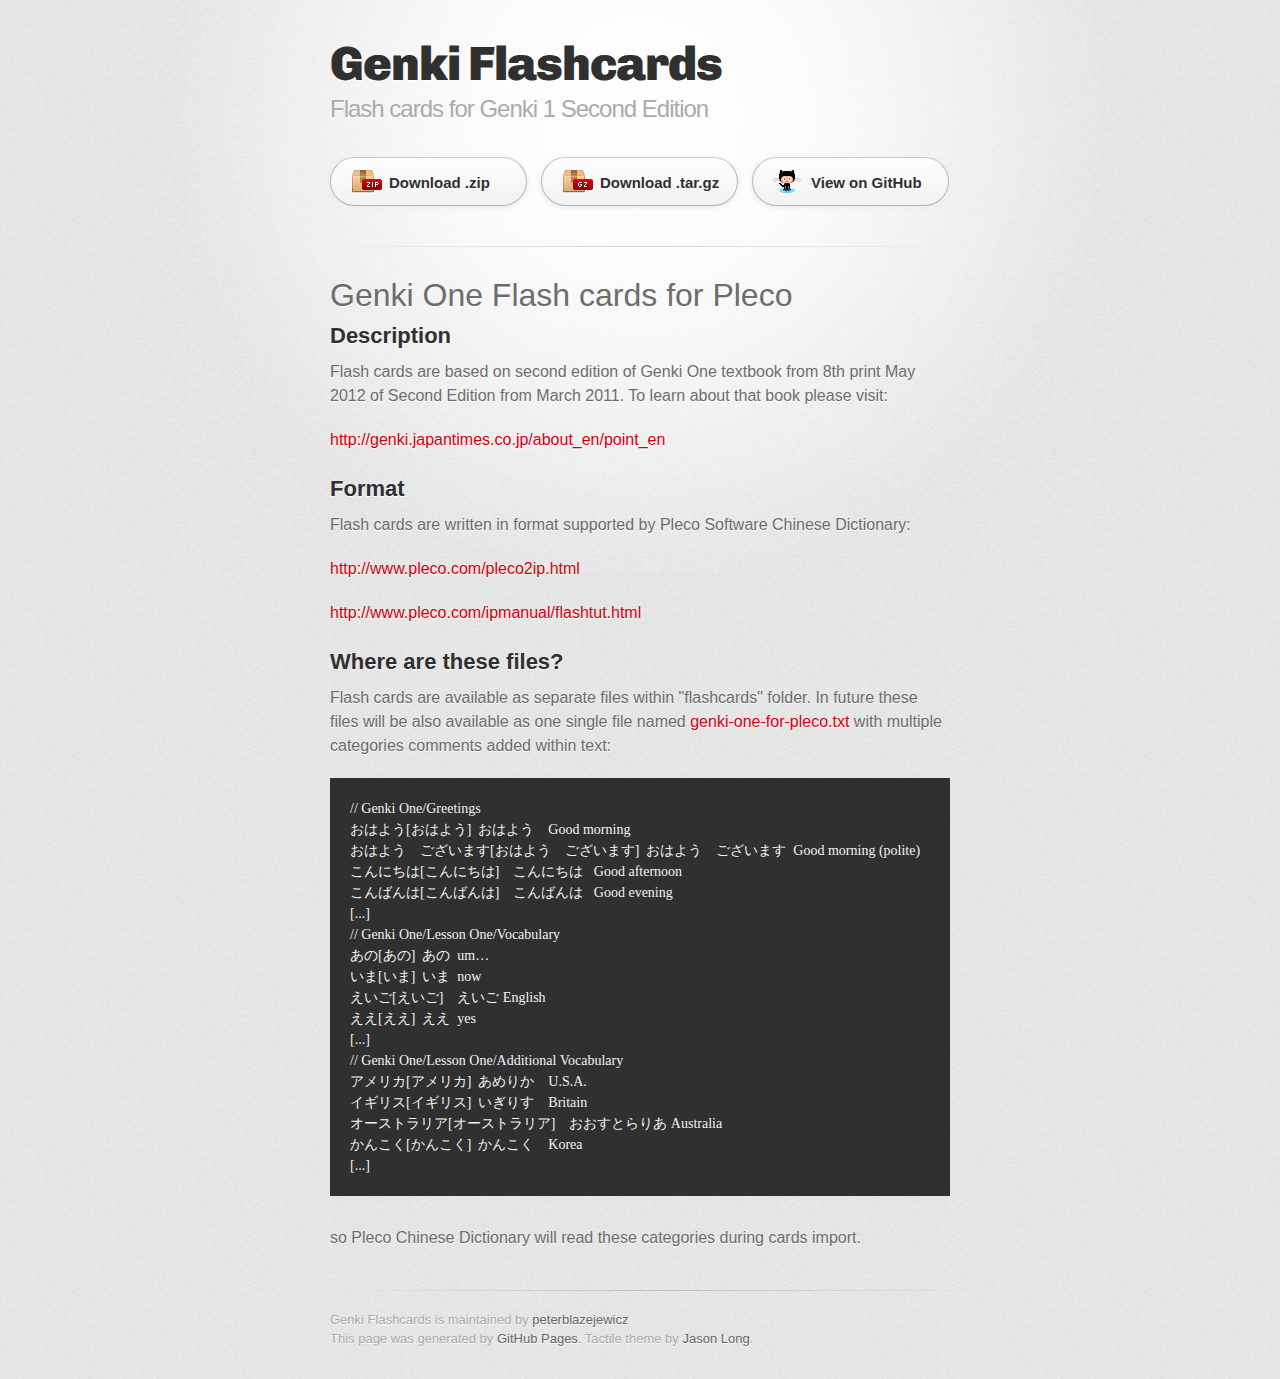
==== index.html @ 40bc804a "Create gh-pages branch via GitHub" ====
<!DOCTYPE html>
<html>
  <head>
    <meta charset='utf-8'>
    <meta http-equiv="X-UA-Compatible" content="chrome=1">
    <link href='https://fonts.googleapis.com/css?family=Chivo:900' rel='stylesheet' type='text/css'>
    <link rel="stylesheet" type="text/css" href="stylesheets/stylesheet.css" media="screen" />
    <link rel="stylesheet" type="text/css" href="stylesheets/pygment_trac.css" media="screen" />
    <link rel="stylesheet" type="text/css" href="stylesheets/print.css" media="print" />
    <!--[if lt IE 9]>
    <script src="//html5shiv.googlecode.com/svn/trunk/html5.js"></script>
    <![endif]-->
    <title>Genki Flashcards by peterblazejewicz</title>
  </head>

  <body>
    <div id="container">
      <div class="inner">

        <header>
          <h1>Genki Flashcards</h1>
          <h2>Flash cards for Genki 1 Second Edition</h2>
        </header>

        <section id="downloads" class="clearfix">
          <a href="https://github.com/peterblazejewicz/genki-flashcards/zipball/master" id="download-zip" class="button"><span>Download .zip</span></a>
          <a href="https://github.com/peterblazejewicz/genki-flashcards/tarball/master" id="download-tar-gz" class="button"><span>Download .tar.gz</span></a>
          <a href="https://github.com/peterblazejewicz/genki-flashcards" id="view-on-github" class="button"><span>View on GitHub</span></a>
        </section>

        <hr>

        <section id="main_content">
          <h1>Genki One Flash cards for Pleco </h1>

<h2>Description</h2>

<p>Flash cards are based on second edition of Genki One textbook from 8th print May 2012 of Second Edition from March 2011. To learn about that book please visit:</p>

<p><a href="http://genki.japantimes.co.jp/about_en/point_en">http://genki.japantimes.co.jp/about_en/point_en</a></p>

<h2>Format</h2>

<p>Flash cards are written in format supported by Pleco Software Chinese Dictionary:</p>

<p><a href="http://www.pleco.com/pleco2ip.html" title="Pleco for iPhone/iPad">http://www.pleco.com/pleco2ip.html</a></p>

<p><a href="http://www.pleco.com/ipmanual/flashtut.html" title="Pleco Flash Card Tutorial">http://www.pleco.com/ipmanual/flashtut.html</a></p>

<h2>Where are these files?</h2>

<p>Flash cards are available as separate files within "flashcards" folder. In future these files will be also available as one single file named <a href="https://raw.github.com/peterblazejewicz/genki-flashcards/master/flashcards/genki-one-for-pleco.txt" title="genki-one-for-pleco.txt">genki-one-for-pleco.txt</a> with multiple categories comments added within text:</p>

<pre><code>// Genki One/Greetings
おはよう[おはよう]  おはよう    Good morning
おはよう　ございます[おはよう　ございます]  おはよう　ございます  Good morning (polite)
こんにちは[こんにちは]    こんにちは   Good afternoon
こんばんは[こんばんは]    こんばんは   Good evening
[...]
// Genki One/Lesson One/Vocabulary
あの[あの]  あの  um…
いま[いま]  いま  now
えいご[えいご]    えいご English
ええ[ええ]  ええ  yes
[...]
// Genki One/Lesson One/Additional Vocabulary
アメリカ[アメリカ]  あめりか    U.S.A.
イギリス[イギリス]  いぎりす    Britain
オーストラリア[オーストラリア]    おおすとらりあ Australia
かんこく[かんこく]  かんこく    Korea
[...]
</code></pre>

<p>so Pleco Chinese Dictionary will read these categories during cards import.</p>
        </section>

        <footer>
          Genki Flashcards is maintained by <a href="https://github.com/peterblazejewicz">peterblazejewicz</a><br>
          This page was generated by <a href="http://pages.github.com">GitHub Pages</a>. Tactile theme by <a href="http://twitter.com/jasonlong">Jason Long</a>.
        </footer>

        
      </div>
    </div>
  </body>
</html>
---- stylesheets/stylesheet.css ----
/* http://meyerweb.com/eric/tools/css/reset/ 
   v2.0 | 20110126
   License: none (public domain)
*/
html, body, div, span, applet, object, iframe,
h1, h2, h3, h4, h5, h6, p, blockquote, pre,
a, abbr, acronym, address, big, cite, code,
del, dfn, em, img, ins, kbd, q, s, samp,
small, strike, strong, sub, sup, tt, var,
b, u, i, center,
dl, dt, dd, ol, ul, li,
fieldset, form, label, legend,
table, caption, tbody, tfoot, thead, tr, th, td,
article, aside, canvas, details, embed, 
figure, figcaption, footer, header, hgroup, 
menu, nav, output, ruby, section, summary,
time, mark, audio, video {
	margin: 0;
	padding: 0;
	border: 0;
	font-size: 100%;
	font: inherit;
	vertical-align: baseline;
}
/* HTML5 display-role reset for older browsers */
article, aside, details, figcaption, figure, 
footer, header, hgroup, menu, nav, section {
	display: block;
}
body {
	line-height: 1;
}
ol, ul {
	list-style: none;
}
blockquote, q {
	quotes: none;
}
blockquote:before, blockquote:after,
q:before, q:after {
	content: '';
	content: none;
}
table {
	border-collapse: collapse;
	border-spacing: 0;
}

/* LAYOUT STYLES */
body {
  font-size: 1em;
  line-height: 1.5; 
  background: #e7e7e7 url(../images/body-bg.png) 0 0 repeat;
  font-family: 'Helvetica Neue', Helvetica, Arial, serif;
  text-shadow: 0 1px 0 rgba(255, 255, 255, 0.8);
  color: #6d6d6d;
}

a {
  color: #d5000d;
}
a:hover {
  color: #c5000c;
}

header {
  padding-top: 35px;
  padding-bottom: 25px;
}

header h1 {
  font-family: 'Chivo', 'Helvetica Neue', Helvetica, Arial, serif; font-weight: 900;
  letter-spacing: -1px;
  font-size: 48px;
  color: #303030;
  line-height: 1.2;
}

header h2 {
  letter-spacing: -1px;
  font-size: 24px;
  color: #aaa;
  font-weight: normal;
  line-height: 1.3;
}

#container {
  background: transparent url(../images/highlight-bg.jpg) 50% 0 no-repeat;
  min-height: 595px;
}

.inner {
  width: 620px;
  margin: 0 auto;
}

#container .inner img {
  max-width: 100%;
}

#downloads {
  margin-bottom: 40px;
}

a.button {
  -moz-border-radius: 30px;
  -webkit-border-radius: 30px;                     
  border-radius: 30px;
  border-top: solid 1px #cbcbcb;
  border-left: solid 1px #b7b7b7;
  border-right: solid 1px #b7b7b7;
  border-bottom: solid 1px #b3b3b3;
  color: #303030;
  line-height: 25px;
  font-weight: bold;
  font-size: 15px;
  padding: 12px 8px 12px 8px;
  display: block;
  float: left;
  width: 179px;
  margin-right: 14px;  
  background: #fdfdfd; /* Old browsers */
  background: -moz-linear-gradient(top,  #fdfdfd 0%, #f2f2f2 100%); /* FF3.6+ */
  background: -webkit-gradient(linear, left top, left bottom, color-stop(0%,#fdfdfd), color-stop(100%,#f2f2f2)); /* Chrome,Safari4+ */
  background: -webkit-linear-gradient(top,  #fdfdfd 0%,#f2f2f2 100%); /* Chrome10+,Safari5.1+ */
  background: -o-linear-gradient(top,  #fdfdfd 0%,#f2f2f2 100%); /* Opera 11.10+ */
  background: -ms-linear-gradient(top,  #fdfdfd 0%,#f2f2f2 100%); /* IE10+ */
  background: linear-gradient(top,  #fdfdfd 0%,#f2f2f2 100%); /* W3C */
  filter: progid:DXImageTransform.Microsoft.gradient( startColorstr='#fdfdfd', endColorstr='#f2f2f2',GradientType=0 ); /* IE6-9 */
  -webkit-box-shadow: 10px 10px 5px #888;
  -moz-box-shadow: 10px 10px 5px #888;
  box-shadow: 0px 1px 5px #e8e8e8;
}
a.button:hover {
  border-top: solid 1px #b7b7b7;
  border-left: solid 1px #b3b3b3;
  border-right: solid 1px #b3b3b3;
  border-bottom: solid 1px #b3b3b3;
  background: #fafafa; /* Old browsers */
  background: -moz-linear-gradient(top,  #fdfdfd 0%, #f6f6f6 100%); /* FF3.6+ */
  background: -webkit-gradient(linear, left top, left bottom, color-stop(0%,#fdfdfd), color-stop(100%,#f6f6f6)); /* Chrome,Safari4+ */
  background: -webkit-linear-gradient(top,  #fdfdfd 0%,#f6f6f6 100%); /* Chrome10+,Safari5.1+ */
  background: -o-linear-gradient(top,  #fdfdfd 0%,#f6f6f6 100%); /* Opera 11.10+ */
  background: -ms-linear-gradient(top,  #fdfdfd 0%,#f6f6f6 100%); /* IE10+ */
  background: linear-gradient(top,  #fdfdfd 0%,#f6f6f6, 100%); /* W3C */
  filter: progid:DXImageTransform.Microsoft.gradient( startColorstr='#fdfdfd', endColorstr='#f6f6f6',GradientType=0 ); /* IE6-9 */
}

a.button span {
  padding-left: 50px;
  display: block;
  height: 23px;
}

#download-zip span {
  background: transparent url(../images/zip-icon.png) 12px 50% no-repeat;
}
#download-tar-gz span {
  background: transparent url(../images/tar-gz-icon.png) 12px 50% no-repeat;
}
#view-on-github span {
  background: transparent url(../images/octocat-icon.png) 12px 50% no-repeat;
}
#view-on-github {
  margin-right: 0;
}

code, pre {
  font-family: Monaco, "Bitstream Vera Sans Mono", "Lucida Console", Terminal;
  color: #222;
  margin-bottom: 30px;
  font-size: 14px;
}

code {
  background-color: #f2f2f2;
  border: solid 1px #ddd;
  padding: 0 3px;
}

pre {
  padding: 20px;
  background: #303030;
  color: #f2f2f2;
  text-shadow: none;
  overflow: auto;
}
pre code {
  color: #f2f2f2;
  background-color: #303030;
  border: none;
  padding: 0;
}

ul, ol, dl {
  margin-bottom: 20px;
}


/* COMMON STYLES */

hr {
  height: 1px;
  line-height: 1px;
  margin-top: 1em;
  padding-bottom: 1em;
  border: none;
  background: transparent url('../images/hr.png') 50% 0 no-repeat;
}

strong {
  font-weight: bold;
}

em {
  font-style: italic;
}

table {
  width: 100%;
  border: 1px solid #ebebeb;
}

th {
  font-weight: 500;
}

td {
  border: 1px solid #ebebeb;
  text-align: center; 
  font-weight: 300;
}

form {
  background: #f2f2f2;
  padding: 20px;
  
}


/* GENERAL ELEMENT TYPE STYLES */

h1 {
  font-size: 32px;
} 

h2 {
  font-size: 22px;
  font-weight: bold;
  color: #303030;
  margin-bottom: 8px;
} 

h3 {
  color: #d5000d;
  font-size: 18px;
  font-weight: bold;
  margin-bottom: 8px;
} 
 
h4 {
  font-size: 16px;
  color: #303030;
  font-weight: bold;
} 

h5 {
  font-size: 1em;
  color: #303030;
} 

h6 {
  font-size: .8em;
  color: #303030;
} 

p {
  font-weight: 300;
  margin-bottom: 20px;
}
 
a {
  text-decoration: none;
}

p a {
  font-weight: 400;
}

blockquote {
  font-size: 1.6em;
  border-left: 10px solid #e9e9e9;
  margin-bottom: 20px;
  padding: 0 0 0 30px;
}

ul li {
  list-style: disc inside;
  padding-left: 20px;
}

ol li {
  list-style: decimal inside;
  padding-left: 3px;
}

dl dt {
  color: #303030;
}

footer {
  background: transparent url('../images/hr.png') 0 0 no-repeat;
  margin-top: 40px;
  padding-top: 20px;
  padding-bottom: 30px;
  font-size: 13px;
  color: #aaa;
}

footer a {
  color: #666;
}
footer a:hover {
  color: #444;
}

/* MISC */
.clearfix:after {
  clear: both;
  content: '.';
  display: block;
  visibility: hidden;
  height: 0;
}

.clearfix {display: inline-block;}
* html .clearfix {height: 1%;}
.clearfix {display: block;}

/* #Media Queries
================================================== */

/* Smaller than standard 960 (devices and browsers) */
@media only screen and (max-width: 959px) {}

/* Tablet Portrait size to standard 960 (devices and browsers) */
@media only screen and (min-width: 768px) and (max-width: 959px) {}

/* All Mobile Sizes (devices and browser) */
@media only screen and (max-width: 767px) {
  header {
    padding-top: 10px;
    padding-bottom: 10px;
  }
  #downloads {
    margin-bottom: 25px;
  }
  #download-zip, #download-tar-gz {
    display: none;
  }
  .inner {
    width: 94%;
    margin: 0 auto;
  }
}

/* Mobile Landscape Size to Tablet Portrait (devices and browsers) */
@media only screen and (min-width: 480px) and (max-width: 767px) {}

/* Mobile Portrait Size to Mobile Landscape Size (devices and browsers) */
@media only screen and (max-width: 479px) {}
---- stylesheets/pygment_trac.css ----
.highlight  { background: #ffffff; }
.highlight .c { color: #999988; font-style: italic } /* Comment */
.highlight .err { color: #a61717; background-color: #e3d2d2 } /* Error */
.highlight .k { font-weight: bold } /* Keyword */
.highlight .o { font-weight: bold } /* Operator */
.highlight .cm { color: #999988; font-style: italic } /* Comment.Multiline */
.highlight .cp { color: #999999; font-weight: bold } /* Comment.Preproc */
.highlight .c1 { color: #999988; font-style: italic } /* Comment.Single */
.highlight .cs { color: #999999; font-weight: bold; font-style: italic } /* Comment.Special */
.highlight .gd { color: #000000; background-color: #ffdddd } /* Generic.Deleted */
.highlight .gd .x { color: #000000; background-color: #ffaaaa } /* Generic.Deleted.Specific */
.highlight .ge { font-style: italic } /* Generic.Emph */
.highlight .gr { color: #aa0000 } /* Generic.Error */
.highlight .gh { color: #999999 } /* Generic.Heading */
.highlight .gi { color: #000000; background-color: #ddffdd } /* Generic.Inserted */
.highlight .gi .x { color: #000000; background-color: #aaffaa } /* Generic.Inserted.Specific */
.highlight .go { color: #888888 } /* Generic.Output */
.highlight .gp { color: #555555 } /* Generic.Prompt */
.highlight .gs { font-weight: bold } /* Generic.Strong */
.highlight .gu { color: #800080; font-weight: bold; } /* Generic.Subheading */
.highlight .gt { color: #aa0000 } /* Generic.Traceback */
.highlight .kc { font-weight: bold } /* Keyword.Constant */
.highlight .kd { font-weight: bold } /* Keyword.Declaration */
.highlight .kn { font-weight: bold } /* Keyword.Namespace */
.highlight .kp { font-weight: bold } /* Keyword.Pseudo */
.highlight .kr { font-weight: bold } /* Keyword.Reserved */
.highlight .kt { color: #445588; font-weight: bold } /* Keyword.Type */
.highlight .m { color: #009999 } /* Literal.Number */
.highlight .s { color: #d14 } /* Literal.String */
.highlight .na { color: #008080 } /* Name.Attribute */
.highlight .nb { color: #0086B3 } /* Name.Builtin */
.highlight .nc { color: #445588; font-weight: bold } /* Name.Class */
.highlight .no { color: #008080 } /* Name.Constant */
.highlight .ni { color: #800080 } /* Name.Entity */
.highlight .ne { color: #990000; font-weight: bold } /* Name.Exception */
.highlight .nf { color: #990000; font-weight: bold } /* Name.Function */
.highlight .nn { color: #555555 } /* Name.Namespace */
.highlight .nt { color: #000080 } /* Name.Tag */
.highlight .nv { color: #008080 } /* Name.Variable */
.highlight .ow { font-weight: bold } /* Operator.Word */
.highlight .w { color: #bbbbbb } /* Text.Whitespace */
.highlight .mf { color: #009999 } /* Literal.Number.Float */
.highlight .mh { color: #009999 } /* Literal.Number.Hex */
.highlight .mi { color: #009999 } /* Literal.Number.Integer */
.highlight .mo { color: #009999 } /* Literal.Number.Oct */
.highlight .sb { color: #d14 } /* Literal.String.Backtick */
.highlight .sc { color: #d14 } /* Literal.String.Char */
.highlight .sd { color: #d14 } /* Literal.String.Doc */
.highlight .s2 { color: #d14 } /* Literal.String.Double */
.highlight .se { color: #d14 } /* Literal.String.Escape */
.highlight .sh { color: #d14 } /* Literal.String.Heredoc */
.highlight .si { color: #d14 } /* Literal.String.Interpol */
.highlight .sx { color: #d14 } /* Literal.String.Other */
.highlight .sr { color: #009926 } /* Literal.String.Regex */
.highlight .s1 { color: #d14 } /* Literal.String.Single */
.highlight .ss { color: #990073 } /* Literal.String.Symbol */
.highlight .bp { color: #999999 } /* Name.Builtin.Pseudo */
.highlight .vc { color: #008080 } /* Name.Variable.Class */
.highlight .vg { color: #008080 } /* Name.Variable.Global */
.highlight .vi { color: #008080 } /* Name.Variable.Instance */
.highlight .il { color: #009999 } /* Literal.Number.Integer.Long */

.type-csharp .highlight .k { color: #0000FF }
.type-csharp .highlight .kt { color: #0000FF }
.type-csharp .highlight .nf { color: #000000; font-weight: normal }
.type-csharp .highlight .nc { color: #2B91AF }
.type-csharp .highlight .nn { color: #000000 }
.type-csharp .highlight .s { color: #A31515 }
.type-csharp .highlight .sc { color: #A31515 }
---- stylesheets/print.css ----
html, body, div, span, applet, object, iframe,
h1, h2, h3, h4, h5, h6, p, blockquote, pre,
a, abbr, acronym, address, big, cite, code,
del, dfn, em, img, ins, kbd, q, s, samp,
small, strike, strong, sub, sup, tt, var,
b, u, i, center,
dl, dt, dd, ol, ul, li,
fieldset, form, label, legend,
table, caption, tbody, tfoot, thead, tr, th, td,
article, aside, canvas, details, embed, 
figure, figcaption, footer, header, hgroup, 
menu, nav, output, ruby, section, summary,
time, mark, audio, video {
  margin: 0;
  padding: 0;
  border: 0;
  font-size: 100%;
  font: inherit;
  vertical-align: baseline;
}
/* HTML5 display-role reset for older browsers */
article, aside, details, figcaption, figure, 
footer, header, hgroup, menu, nav, section {
  display: block;
}
body {
  line-height: 1;
}
ol, ul {
  list-style: none;
}
blockquote, q {
  quotes: none;
}
blockquote:before, blockquote:after,
q:before, q:after {
  content: '';
  content: none;
}
table {
  border-collapse: collapse;
  border-spacing: 0;
}
body {
  font-size: 13px;
  line-height: 1.5; 
  font-family: 'Helvetica Neue', Helvetica, Arial, serif;
  color: #000;
}

a {
  color: #d5000d;
  font-weight: bold;
}

header {
  padding-top: 35px;
  padding-bottom: 10px;
}

header h1 {
  font-weight: bold;
  letter-spacing: -1px;
  font-size: 48px;
  color: #303030;
  line-height: 1.2;
}

header h2 {
  letter-spacing: -1px;
  font-size: 24px;
  color: #aaa;
  font-weight: normal;
  line-height: 1.3;
}
#downloads {
  display: none;
}
#main_content {
  padding-top: 20px;
}

code, pre {
  font-family: Monaco, "Bitstream Vera Sans Mono", "Lucida Console", Terminal;
  color: #222;
  margin-bottom: 30px;
  font-size: 12px;
}

code {
  padding: 0 3px;
}

pre {
  border: solid 1px #ddd;
  padding: 20px;
  overflow: auto;
}
pre code {
  padding: 0;
}

ul, ol, dl {
  margin-bottom: 20px;
}


/* COMMON STYLES */

table {
  width: 100%;
  border: 1px solid #ebebeb;
}

th {
  font-weight: 500;
}

td {
  border: 1px solid #ebebeb;
  text-align: center; 
  font-weight: 300;
}

form {
  background: #f2f2f2;
  padding: 20px;
  
}


/* GENERAL ELEMENT TYPE STYLES */

h1 {
  font-size: 2.8em;
} 

h2 {
  font-size: 22px;
  font-weight: bold;
  color: #303030;
  margin-bottom: 8px;
} 

h3 {
  color: #d5000d;
  font-size: 18px;
  font-weight: bold;
  margin-bottom: 8px;
} 
 
h4 {
  font-size: 16px;
  color: #303030;
  font-weight: bold;
} 

h5 {
  font-size: 1em;
  color: #303030;
} 

h6 {
  font-size: .8em;
  color: #303030;
} 

p {
  font-weight: 300;
  margin-bottom: 20px;
}
 
a {
  text-decoration: none;
}

p a {
  font-weight: 400;
}

blockquote {
  font-size: 1.6em;
  border-left: 10px solid #e9e9e9;
  margin-bottom: 20px;
  padding: 0 0 0 30px;
}

ul li {
  list-style: disc inside;
  padding-left: 20px;
}

ol li {
  list-style: decimal inside;
  padding-left: 3px;
}

dl dd {
  font-style: italic;
  font-weight: 100;
}

footer {
  margin-top: 40px;
  padding-top: 20px;
  padding-bottom: 30px;
  font-size: 13px;
  color: #aaa;
}

footer a {
  color: #666;
}

/* MISC */
.clearfix:after {
  clear: both;
  content: '.';
  display: block;
  visibility: hidden;
  height: 0;
}

.clearfix {display: inline-block;}
* html .clearfix {height: 1%;}
.clearfix {display: block;}
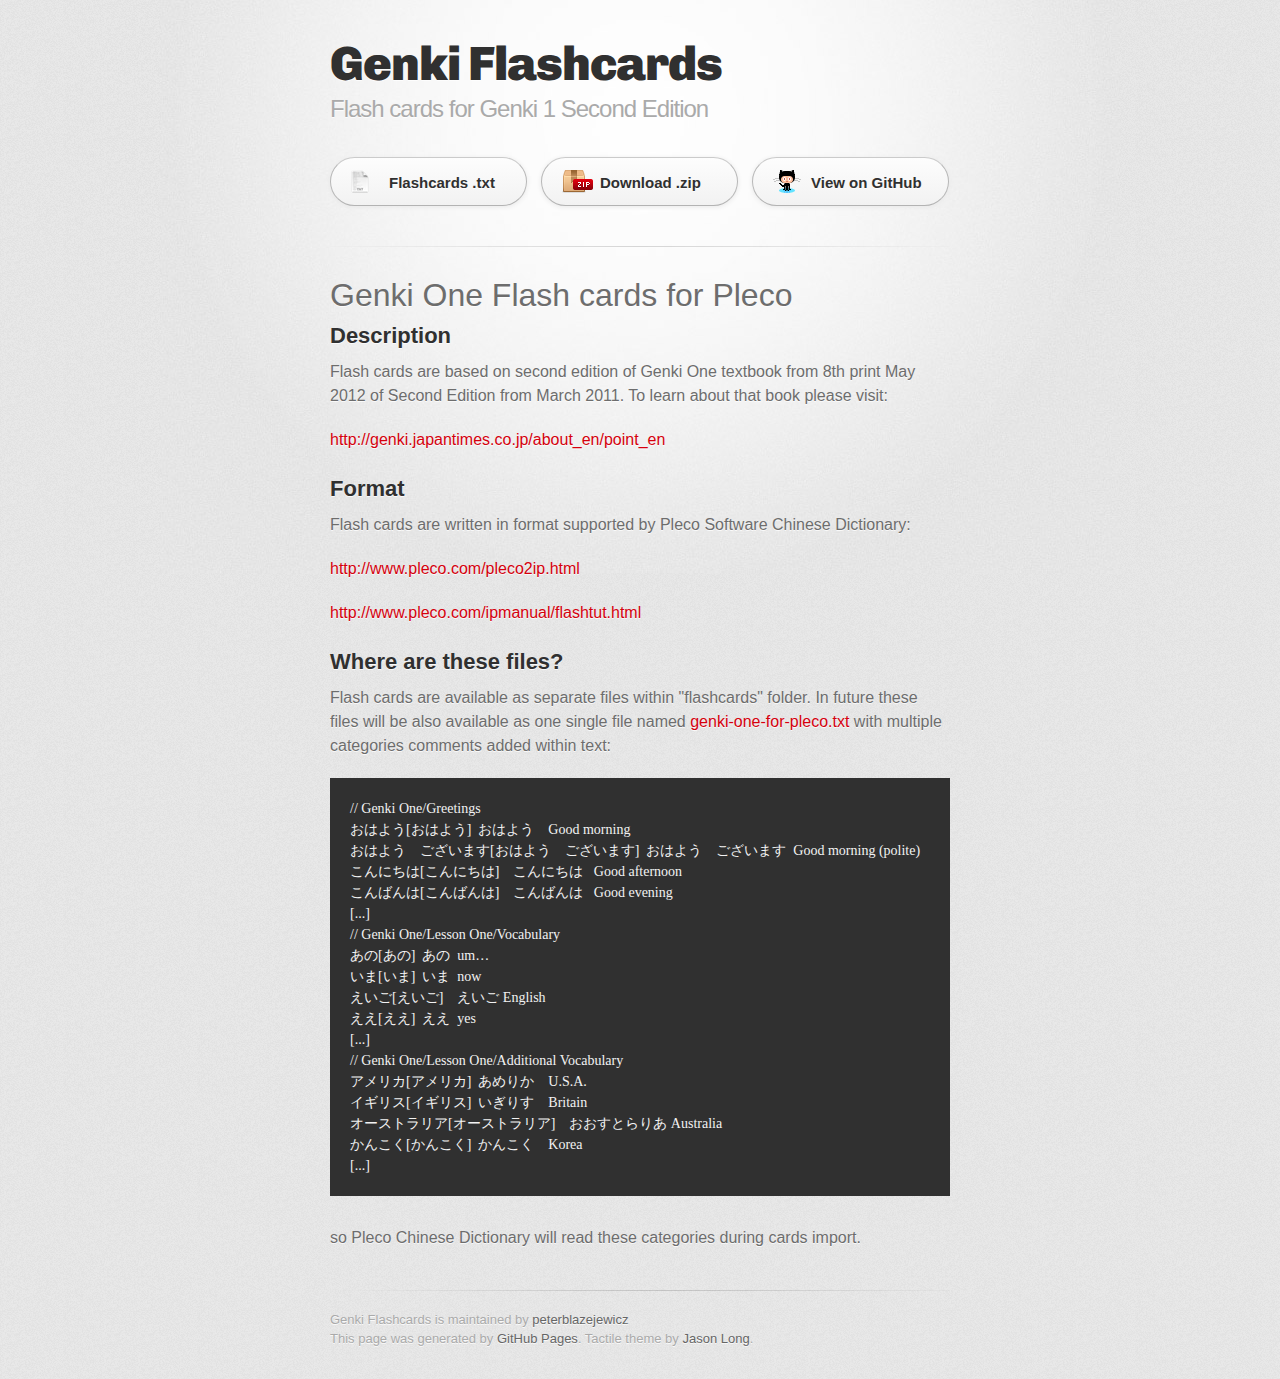
==== commit d2f1cd42: "Update git page to host direct link to flash cards" ====
--- a/index.html
+++ b/index.html
@@ -23,8 +23,8 @@
         </header>
 
         <section id="downloads" class="clearfix">
+          <a href="https://raw.github.com/peterblazejewicz/genki-flashcards/master/flashcards/genki-one-for-pleco.txt" id="download-txt" class="button"><span>Flashcards .txt</span></a>
           <a href="https://github.com/peterblazejewicz/genki-flashcards/zipball/master" id="download-zip" class="button"><span>Download .zip</span></a>
-          <a href="https://github.com/peterblazejewicz/genki-flashcards/tarball/master" id="download-tar-gz" class="button"><span>Download .tar.gz</span></a>
           <a href="https://github.com/peterblazejewicz/genki-flashcards" id="view-on-github" class="button"><span>View on GitHub</span></a>
         </section>
 
@@ -83,4 +83,4 @@
       </div>
     </div>
   </body>
-</html>+</html>
--- a/stylesheets/stylesheet.css
+++ b/stylesheets/stylesheet.css
@@ -155,8 +155,8 @@
 #download-zip span {
   background: transparent url(../images/zip-icon.png) 12px 50% no-repeat;
 }
-#download-tar-gz span {
-  background: transparent url(../images/tar-gz-icon.png) 12px 50% no-repeat;
+#download-txt span {
+  background: transparent url(../images/txt-icon.png) 12px 50% no-repeat;
 }
 #view-on-github span {
   background: transparent url(../images/octocat-icon.png) 12px 50% no-repeat;
@@ -355,7 +355,7 @@
   #downloads {
     margin-bottom: 25px;
   }
-  #download-zip, #download-tar-gz {
+  #download-zip, #download-txt {
     display: none;
   }
   .inner {
